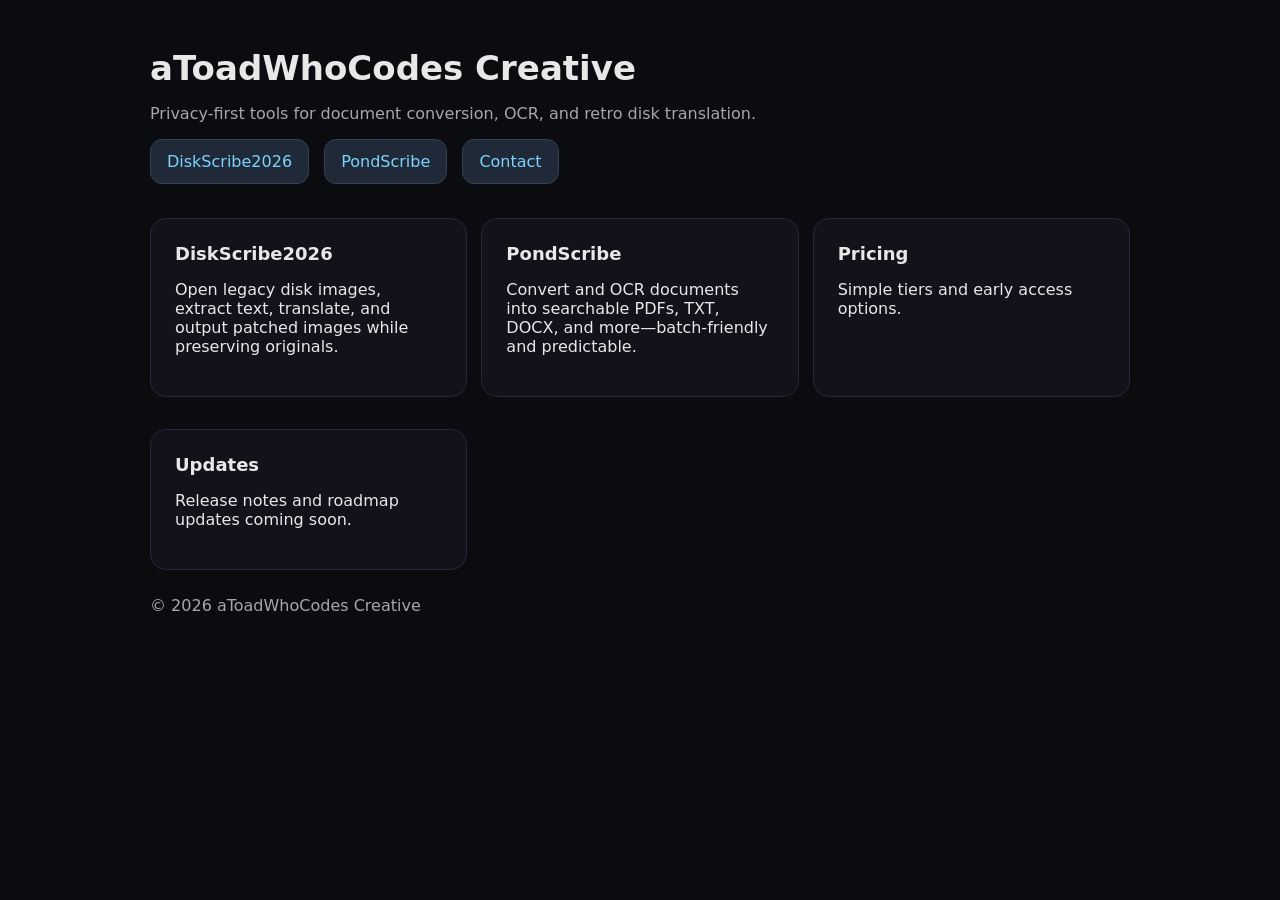
==== index.html @ b77ba22b "Create index.html" ====
<!doctype html>
<html lang="en">
<head>
  <meta charset="utf-8" />
  <meta name="viewport" content="width=device-width,initial-scale=1" />
  <title>aToadWhoCodes Creative</title>
  <meta name="description" content="Privacy-first tools for document conversion, OCR, and retro disk translation." />
  <style>
    body { font-family: system-ui, -apple-system, Segoe UI, Roboto, Arial, sans-serif; margin: 0; background: #0b0c10; color: #e8e8e8; }
    .wrap { max-width: 980px; margin: 0 auto; padding: 48px 20px; }
    .card { background: #12131a; border: 1px solid #25283a; border-radius: 16px; padding: 24px; margin-top: 18px; }
    a { color: #7dd3fc; text-decoration: none; }
    a:hover { text-decoration: underline; }
    .btn { display: inline-block; padding: 12px 16px; border-radius: 12px; background: #1f2937; border: 1px solid #374151; margin-right: 10px; }
    .grid { display: grid; gap: 14px; grid-template-columns: repeat(auto-fit, minmax(240px, 1fr)); }
    .muted { color: #a7a7a7; }
    h1 { font-size: 34px; margin: 0 0 8px; }
    h2 { margin: 0 0 6px; font-size: 18px; }
  </style>
</head>
<body>
  <div class="wrap">
    <h1>aToadWhoCodes Creative</h1>
    <p class="muted">Privacy-first tools for document conversion, OCR, and retro disk translation.</p>

    <p>
      <a class="btn" href="#diskscribe">DiskScribe2026</a>
      <a class="btn" href="#pondscribe">PondScribe</a>
      <a class="btn" href="mailto:hello@atoadwhocodes.com">Contact</a>
    </p>

    <div class="grid">
      <div class="card" id="diskscribe">
        <h2>DiskScribe2026</h2>
        <p>Open legacy disk images, extract text, translate, and output patched images while preserving originals.</p>
      </div>

      <div class="card" id="pondscribe">
        <h2>PondScribe</h2>
        <p>Convert and OCR documents into searchable PDFs, TXT, DOCX, and more—batch-friendly and predictable.</p>
      </div>

      <div class="card">
        <h2>Pricing</h2>
        <p>Simple tiers and early access options.</p>
      </div>

      <div class="card">
        <h2>Updates</h2>
        <p>Release notes and roadmap updates coming soon.</p>
      </div>
    </div>

    <p class="muted" style="margin-top: 26px;">© <span id="y"></span> aToadWhoCodes Creative</p>
  </div>
  <script>document.getElementById("y").textContent = new Date().getFullYear();</script>
</body>
</html>
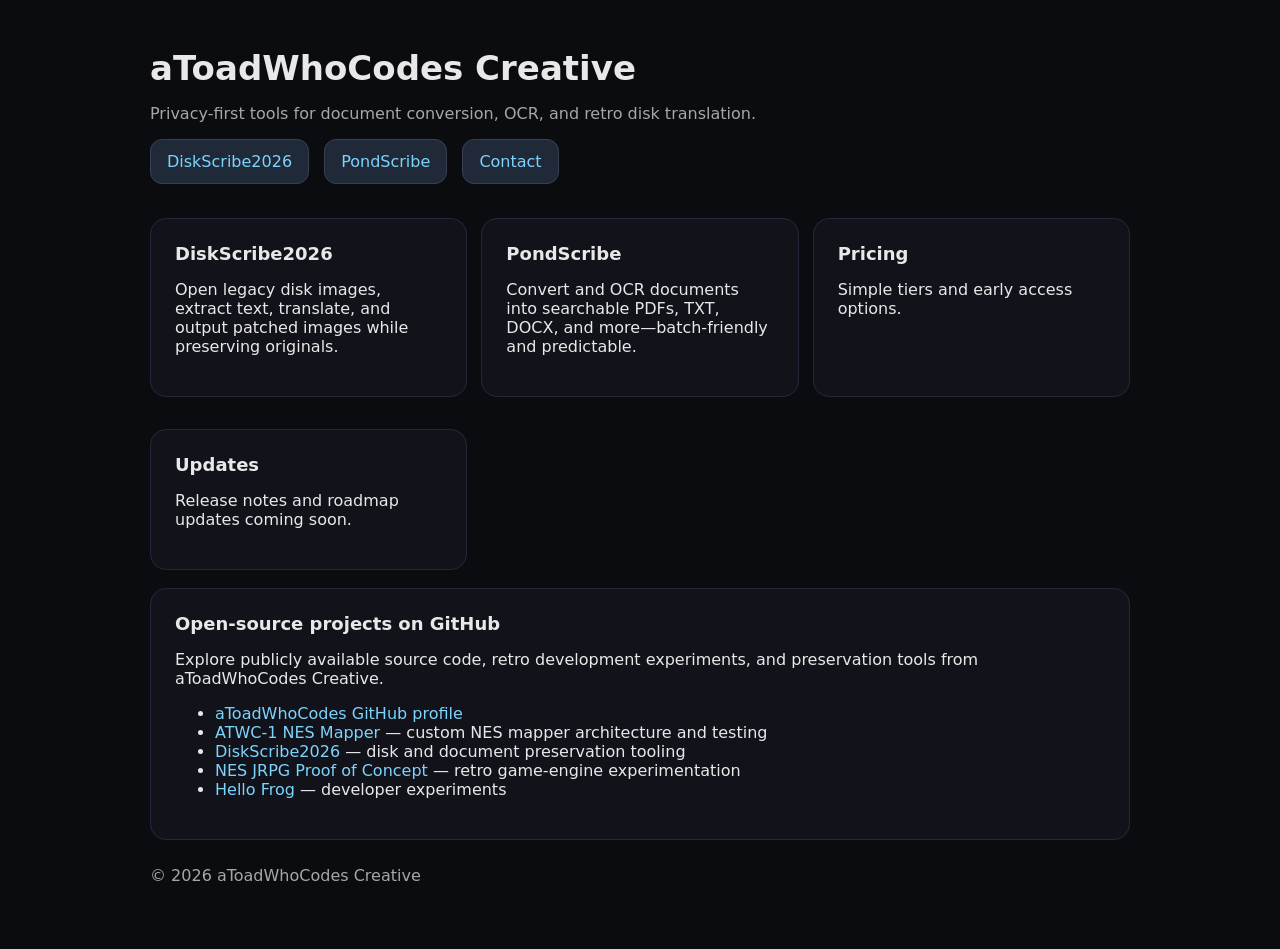
==== commit c327ed45: "Link public GitHub projects and improve search metadata" ====
--- a/index.html
+++ b/index.html
@@ -4,7 +4,9 @@
   <meta charset="utf-8" />
   <meta name="viewport" content="width=device-width,initial-scale=1" />
   <title>aToadWhoCodes Creative</title>
-  <meta name="description" content="Privacy-first tools for document conversion, OCR, and retro disk translation." />
+  <meta name="description" content="aToadWhoCodes Creative builds retro game technology, NES mapper architecture, and privacy-first document and preservation software. Discover open-source projects on GitHub." />
+  <meta name="robots" content="index,follow" />
+  <link rel="me" href="https://github.com/atoadwhocodes" />
   <style>
     body { font-family: system-ui, -apple-system, Segoe UI, Roboto, Arial, sans-serif; margin: 0; background: #0b0c10; color: #e8e8e8; }
     .wrap { max-width: 980px; margin: 0 auto; padding: 48px 20px; }
@@ -51,6 +53,19 @@
       </div>
     </div>
 
+
+    <section class="card" id="github-projects">
+      <h2>Open-source projects on GitHub</h2>
+      <p>Explore publicly available source code, retro development experiments, and preservation tools from aToadWhoCodes Creative.</p>
+      <ul>
+        <li><a href="https://github.com/atoadwhocodes">aToadWhoCodes GitHub profile</a></li>
+        <li><a href="https://github.com/atoadwhocodes/ATWC_Nes_Mapper">ATWC-1 NES Mapper</a> — custom NES mapper architecture and testing</li>
+        <li><a href="https://github.com/atoadwhocodes/Diskscribe2026">DiskScribe2026</a> — disk and document preservation tooling</li>
+        <li><a href="https://github.com/atoadwhocodes/nes-jrpg-proof-of-concept">NES JRPG Proof of Concept</a> — retro game-engine experimentation</li>
+        <li><a href="https://github.com/atoadwhocodes/Hello_Frog">Hello Frog</a> — developer experiments</li>
+      </ul>
+    </section>
+
     <p class="muted" style="margin-top: 26px;">© <span id="y"></span> aToadWhoCodes Creative</p>
   </div>
   <script>document.getElementById("y").textContent = new Date().getFullYear();</script>
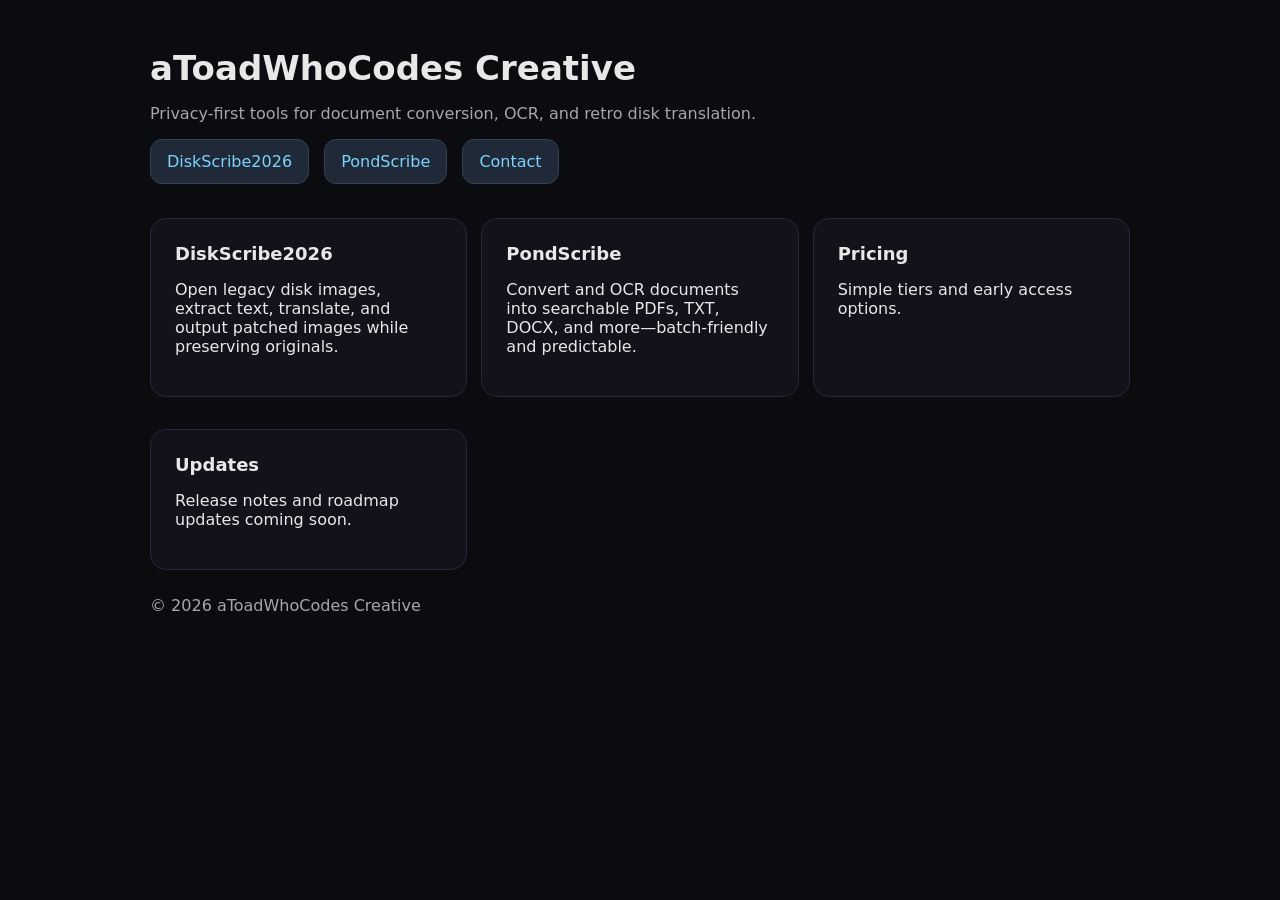
==== commit 817c7d25: "Restore IONOS site homepage before accidental SEO changes" ====
--- a/index.html
+++ b/index.html
@@ -4,9 +4,7 @@
   <meta charset="utf-8" />
   <meta name="viewport" content="width=device-width,initial-scale=1" />
   <title>aToadWhoCodes Creative</title>
-  <meta name="description" content="aToadWhoCodes Creative builds retro game technology, NES mapper architecture, and privacy-first document and preservation software. Discover open-source projects on GitHub." />
-  <meta name="robots" content="index,follow" />
-  <link rel="me" href="https://github.com/atoadwhocodes" />
+  <meta name="description" content="Privacy-first tools for document conversion, OCR, and retro disk translation." />
   <style>
     body { font-family: system-ui, -apple-system, Segoe UI, Roboto, Arial, sans-serif; margin: 0; background: #0b0c10; color: #e8e8e8; }
     .wrap { max-width: 980px; margin: 0 auto; padding: 48px 20px; }
@@ -53,19 +51,6 @@
       </div>
     </div>
 
-
-    <section class="card" id="github-projects">
-      <h2>Open-source projects on GitHub</h2>
-      <p>Explore publicly available source code, retro development experiments, and preservation tools from aToadWhoCodes Creative.</p>
-      <ul>
-        <li><a href="https://github.com/atoadwhocodes">aToadWhoCodes GitHub profile</a></li>
-        <li><a href="https://github.com/atoadwhocodes/ATWC_Nes_Mapper">ATWC-1 NES Mapper</a> — custom NES mapper architecture and testing</li>
-        <li><a href="https://github.com/atoadwhocodes/Diskscribe2026">DiskScribe2026</a> — disk and document preservation tooling</li>
-        <li><a href="https://github.com/atoadwhocodes/nes-jrpg-proof-of-concept">NES JRPG Proof of Concept</a> — retro game-engine experimentation</li>
-        <li><a href="https://github.com/atoadwhocodes/Hello_Frog">Hello Frog</a> — developer experiments</li>
-      </ul>
-    </section>
-
     <p class="muted" style="margin-top: 26px;">© <span id="y"></span> aToadWhoCodes Creative</p>
   </div>
   <script>document.getElementById("y").textContent = new Date().getFullYear();</script>
